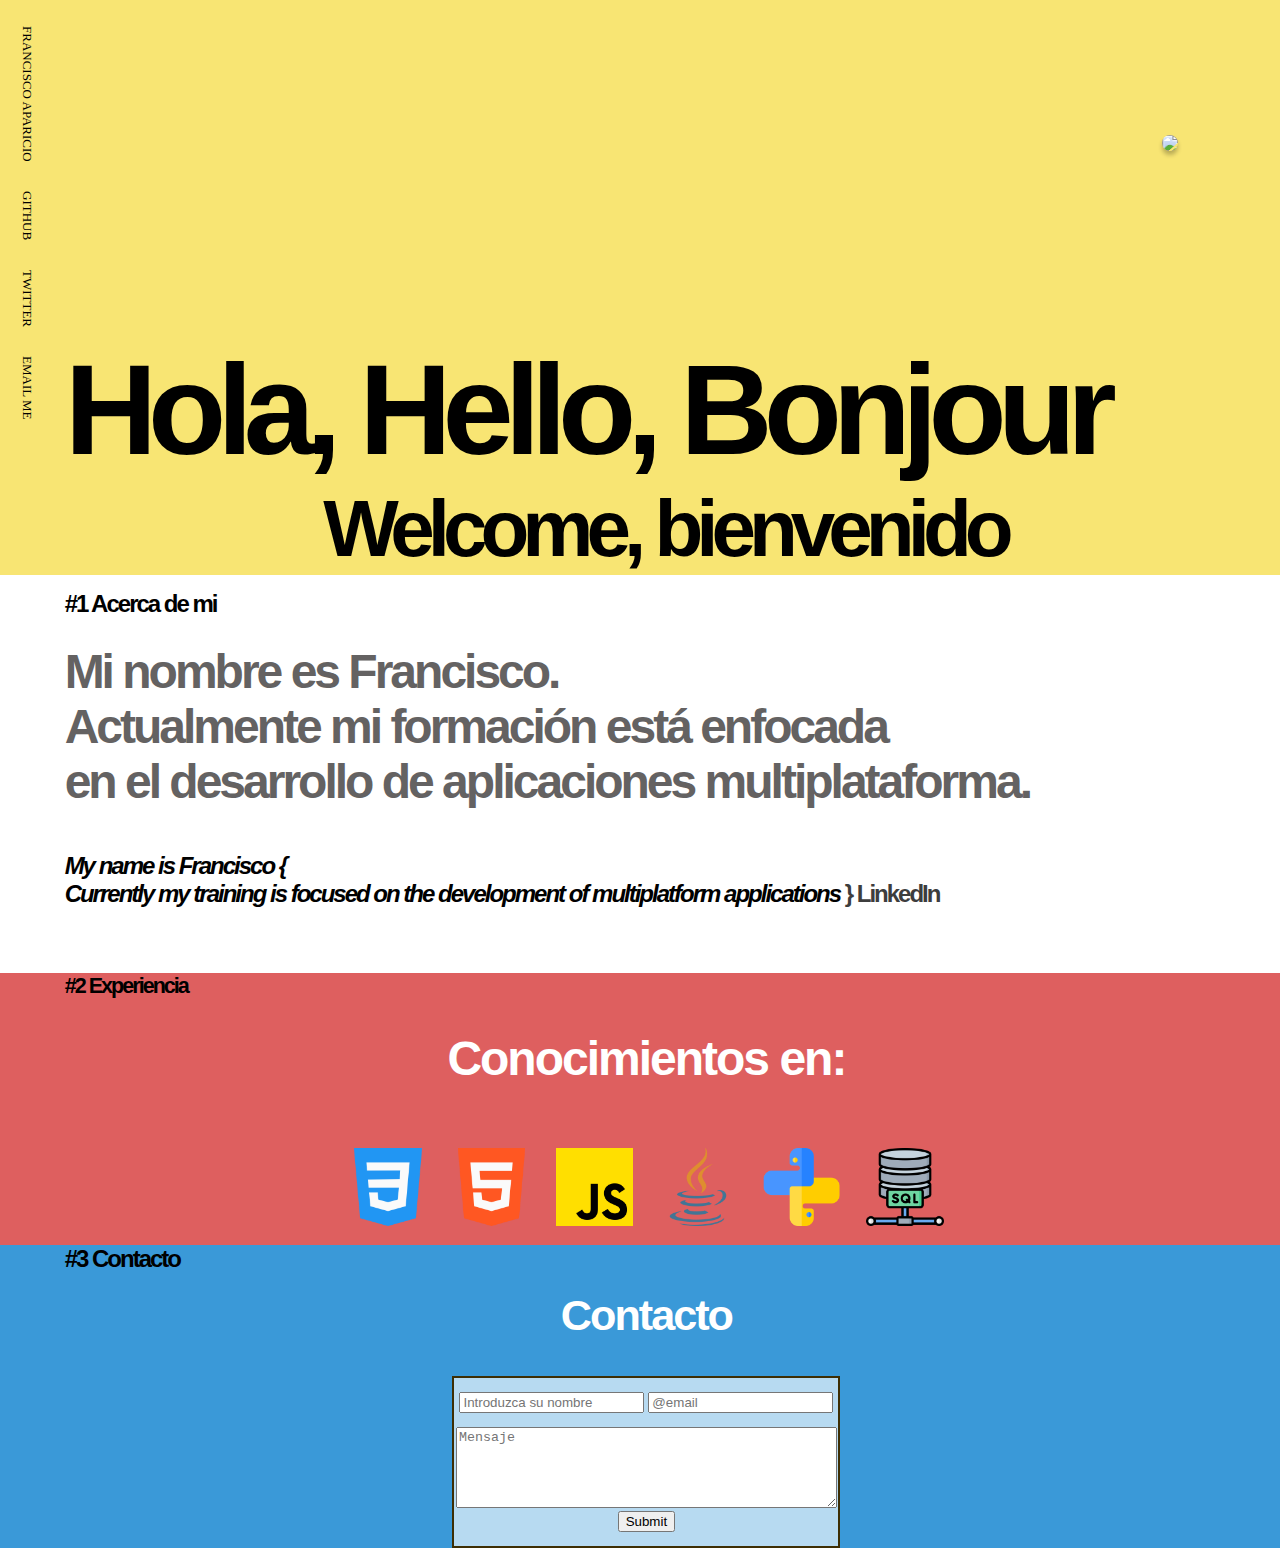
==== index.html @ 26ac6d83 "Add files via upload" ====
<!DOCTYPE html>
<html>
  <head>
  <meta charset="UTF-8">
  
  <title>Francisco Aparicio</title>
  <link rel="stylesheet" type="text/css" href="portfolio.css">
  </head>
<body class="pagina">
  <div id="fondo1">
  <!--Navegacion-->
  <nav class="nav">
        <div class="bottom">
            <ul>
            <li><a href="index.html">FRANCISCO APARICIO</a></li>
            <li><a href="https://github.com/FranaGan5" target="_blank">GITHUB</a></li>
            <li><a href="https://twitter.com/fraaaan_5" target="_blank">TWITTER</a></li>
            <li><a href="mailto:fapariciogonzalez@hotmail.com" target="_blank">EMAIL ME</a></li>
          </ul>
        </div>
</nav>
<!--Final del navegador-->
  <main>
    <section>
      
      <!--<h4 class="hello0">#0hello</h4>-->
      <h1 class="HELLO">Hola, Hello, Bonjour</h1>
      <h1 class="HELLO2">Welcome, bienvenido</h1>
      <img class="foto-portfolio" src="https://avatars.githubusercontent.com/u/125502023?v=4"/>
      
  </div>

  <div id="fondo2">
  <div class="informacion_sobre_mi">
    <h6>#1 Acerca de mi</h6>
    <h1>Mi nombre es Francisco.<br>Actualmente mi formación está enfocada <br>en el desarrollo de aplicaciones multiplataforma.</h1><br>
      <h4><i>My name is Francisco {<br>Currently my training is focused on the development of multiplatform applications</i>
      <a href="https://www.linkedin.com/in/francisco-aparicio-gonz%C3%A1lez-a184ba16b/" target="_blank">} LinkedIn</a></h4>
  </div>
  <div class="linkedIN">
  
</div>
</div>

<div id="fondo3">
  <div class="conocimientos">
  <h6>#2 Experiencia</h6>
  <h1>Conocimientos en:</h1><br>
  <div class="imagenes">
  <br><img src="Imagenes/css-3.png"><img src="Imagenes/html-5.png"><img src="Imagenes/js.png"><img src="Imagenes/java.png"><img src="Imagenes/piton.png"><img src="Imagenes/servidor.png">
</div>
</div>
  </div>
  <div id="fondo4">
    <div class="contacto">
      <h6>#3 Contacto</h6>
      <br><h2>Contacto</h2>
        <div class="formulario">
          <form action="localhost.com" method="post"><p>
            <input type="text" placeholder="Introduzca su nombre">
            <input type="email" placeholder="@email"><br><p>
            <textarea name="mensaje" placeholder="Mensaje" cols="45" rows="5"></textarea><br>
            <input type="submit">
          </form>
        </div>
      </div>
    </div>
    </section>
  </main>
  <footer></footer>
  <script src="scripts/main.js"></script>
</body>
</html>
---- portfolio.css ----
.pagina{
    margin-left: 0px;
    margin-right: -1%;
    margin-top: -2%;
    margin-bottom: 0%;

}
/* Estilos para pantallas más pequeñas (móviles) */
/* Estilos generales para pantallas más grandes */
/* ... Tus estilos generales aquí ... */

/* Media query para dispositivos móviles */
@media screen and (max-width: 768px) {
  /* Fondo de las secciones */
  #fondo1, #fondo2, #fondo3, #fondo4 {
    background-color: transparent; /* Cambia el color de fondo o elimínalo */
    background-repeat: no-repeat;
  }

  #fondo4 {
    margin-top: 0; /* Elimina el margen superior */
  }

  /* NAVEGADOR */
  .bottom ul {
    list-style: none;
    padding: 1%;
    margin-top: 2%;
    margin-left: 0.5%; /* Ajusta el margen izquierdo */
  }

  .bottom ul li a {
    padding: 1%;
    font-size: 14px; /* Ajusta el tamaño de fuente */
    border-radius: 10px; /* Mayor borde redondeado */
    margin-top: 2%;
    color: #000000;
    text-decoration: none;
    text-align: center; /* Centra el texto */
  }

  .bottom a:hover {
    background: #83867a44;
  }

  /* Estilos de .foto-portfolio */
  .foto-portfolio {
    border-radius: 50%; /* Redondea aún más el borde */
    max-height: 200px; /* Ajusta la altura máxima */
    box-shadow: 0 2px 4px rgba(0, 0, 0, 0.25);
    position: relative; /* Cambia a posición relativa */
    top: 0; /* Elimina el desplazamiento vertical */
    right: 0; /* Elimina el desplazamiento horizontal */
    margin: 2% auto; /* Centra horizontalmente con margen superior */
  }

  /* Ajustes para .hello0 */
  .hello0 {
    margin-left: 2%; /* Ajusta el margen izquierdo */
    font-size: 20px; /* Ajusta el tamaño de fuente */
    margin-top: 2%;
  }

  /* Ajustes para .HELLO */
  .HELLO {
    font-size: 120px; /* Ajusta el tamaño de fuente */
    margin-top: 2%;
    margin-bottom: 3%;
  }

  /* Ajustes para .HELLO2 */
  .HELLO2 {
    font-size: 70px; /* Ajusta el tamaño de fuente */
    margin-top: 2%;
  }

  /* Ajustes para .informacion_sobre_mi h6 */
  .informacion_sobre_mi h6 {
    font-size: 20px; /* Ajusta el tamaño de fuente */
    margin-top: 1%;
    margin-bottom: 1%;
  }

  /* Ajustes para .informacion_sobre_mi h1 */
  .informacion_sobre_mi h1 {
    font-size: 60px; /* Ajusta el tamaño de fuente */
    margin-top: 2%;
  }

  /* Ajustes para .informacion_sobre_mi h4 */
  .informacion_sobre_mi h4 {
    font-size: 30px; /* Ajusta el tamaño de fuente */
    margin-top: 1%;
  }

  /* Ajustes para .informacion_sobre_mi a */
  .informacion_sobre_mi a {
    font-size: 16px; /* Ajusta el tamaño de fuente */
  }

  /* Ajustes para .conocimientos h6 */
  .conocimientos h6 {
    font-size: 18px; /* Ajusta el tamaño de fuente */
    margin-top: 1%;
    margin-bottom: 1%;
  }

  /* Ajustes para .conocimientos */
  .conocimientos {
    font-size: 120px; /* Ajusta el tamaño de fuente */
    margin-top: 5%;
  }

  /* Ajustes para .imagenes img */
  .imagenes img {
    height: 40px; /* Ajusta el tamaño de las imágenes */
    width: 40px;
    margin: 0 2%; /* Ajusta los márgenes */
    margin-top: 2%;
    margin-bottom: 2%;
  }

  /* Ajustes para .contacto h2 */
  .contacto h2 {
    font-size: 60px; /* Ajusta el tamaño de fuente */
    margin-top: 2%;
  }

  /* Ajustes para .contacto h6 */
  .contacto h6 {
    font-size: 30px; /* Ajusta el tamaño de fuente */
    margin-top: 1%;
    margin-bottom: 1%;
  }

  /* Ajustes para .formulario */
  .formulario {
    font-size: 14px;
    background-color: rgba(255, 255, 255, 0.637);
    border: 2px solid rgb(61, 46, 4);
    margin: 5% auto; /* Centra vertical y horizontalmente */
    padding: 10px; /* Añade espacio adicional alrededor del formulario */
  }
}

  
  #fondo1{
    background-color: #f7df56d3;
    background-repeat: no-repeat;
  }
  #fondo2{
    background-color: #ffffff;
    background-repeat: no-repeat;
    
  }
  #fondo3{
    background-color: #de5f5f;
    background-repeat: no-repeat;
    
  }
  #fondo4{
    background-color: #3A99D8;
    margin-top: -2%;
    background-repeat: no-repeat;
  }
  
  /* NAVEGADOR */
 
        .bottom ul {
            list-style:none;
            padding: 1%;
            margin-top: 2%;
            margin-left: -0.5%;
        }

        .bottom ul li a{
            padding: 1%;
            font-size: small;
            border-radius: 20px;
            list-style: none;
            margin-top: 2%;
            color: #000000;
            text-decoration: none;
            margin: 0 auto;
            border-radius: 20px;
            writing-mode: vertical-rl;
        }
        
        .bottom a:hover {
            background: #83867a44;
        }
        
  
  /* FIN DEL NAVEGADOR */
  .foto-portfolio {
    border-radius: 60%;
    max-height: 40%;
    box-shadow: 00px 4px 4px rgba(0, 0, 0, 0.25);
    position: absolute;
    top: 15%;
    right: 8%;
  }
  .hello0 {
    margin-left: 5.5%;
    font-family:'Franklin Gothic Medium', 'Arial Narrow', Arial, sans-serif;
    margin-top: -10%;
}
.HELLO{
    margin-left: 5%;
    color: #000000;
    font-family:sans-serif;
    font-size: 800%;
    letter-spacing: -9px;
    margin-top: -10%; 
    margin-bottom: 6%; 
}
.HELLO2{
    margin-left: 25%;
    color: #000000;
    font-family:sans-serif;
    font-size: 500%;
    letter-spacing: -7px;
    margin-top: -6%;
    
}
/*#ACERCA DE MI*/
.informacion_sobre_mi h6{
  color: #000000;
    font-family:sans-serif;
    font-size: 150%;
    letter-spacing: -2px;
    margin-top: -3%;
    margin-bottom: 1%;
    text-decoration: none;
    text-align: left;
    margin-left: 5%;
}
/*Quien soy*/
  .informacion_sobre_mi h1{
    margin-left: 5%;
    color: #646262;
    font-family:sans-serif;
    font-size: 300%;
    letter-spacing: -3px;
    margin-top: 2%;
    text-decoration: none;
  }
 /*Quien soy en inglés*/
  .informacion_sobre_mi h4{
    font-family:sans-serif;
    font-size: 150%;
    letter-spacing: -2px;
    margin-top: -0.5%;
    margin-left: 5%;
    text-decoration: none;
    background-color: rgb(255, 255, 255);
    transition: background-color 0.3s ease;
  }
  .informacion_sobre_mi h4:hover{
    color: #ffffff;
    background-color: #1526be;
  }
  
  /*Linkedin*/
  .informacion_sobre_mi a{
    font-family:sans-serif;
    text-decoration: none;
    color: #3d3d3d;
    font-weight: bold;
  }
  .informacion_sobre_mi h4:hover{
    color: #000000;  
  }
  .informacion_sobre_mi a:hover{
    color:#1526be
  }
.conocimientos h6{
    color: #000000;
    font-family:sans-serif;
    font-size: 90%;
    letter-spacing: -2px;
    margin-top: 1%;
    margin-bottom: 1%;
    text-decoration: none;
    text-align: left;
    margin-left: 5%;
}
.conocimientos{
    color: #ffffff;
    font-family:sans-serif;
    font-size: 150%;
    letter-spacing: -2px;
    text-align:center;
    margin-top:5%;
}
/*Imagenes de tecnologías*/
.imagenes img{
    height: 6%;
    width: 6%;
    margin: 0 1%;
    margin-top: -2%;
    margin-bottom: 2%;
    transition: transform 0.3s ease;
}
.imagenes img:hover{
  transform: scale(1.2);
}

.contacto h2{
    color: #ffffff;
    font-family:sans-serif;
    font-size: 270%;
    letter-spacing: -2px;
    text-align:center;
    margin-top:-1%;
}
.contacto h6{
  color: #000000;
    font-family:sans-serif;
    font-size: 150%;
    letter-spacing: -2px;
    margin-bottom: 1%;
    text-decoration: none;
    text-align: left;
    margin-left: 5%;
    margin-top: 1%;
}
.formulario{
    text-align: justify;
    text-align: center;
    font-size: 14px;
    color:black;
    font-family:sans-serif;
    background-color: rgba(255, 255, 255, 0.637);
    border: 2px solid rgb(61, 46, 4);
    margin-left: 35%;
    margin-right: 35%;

}
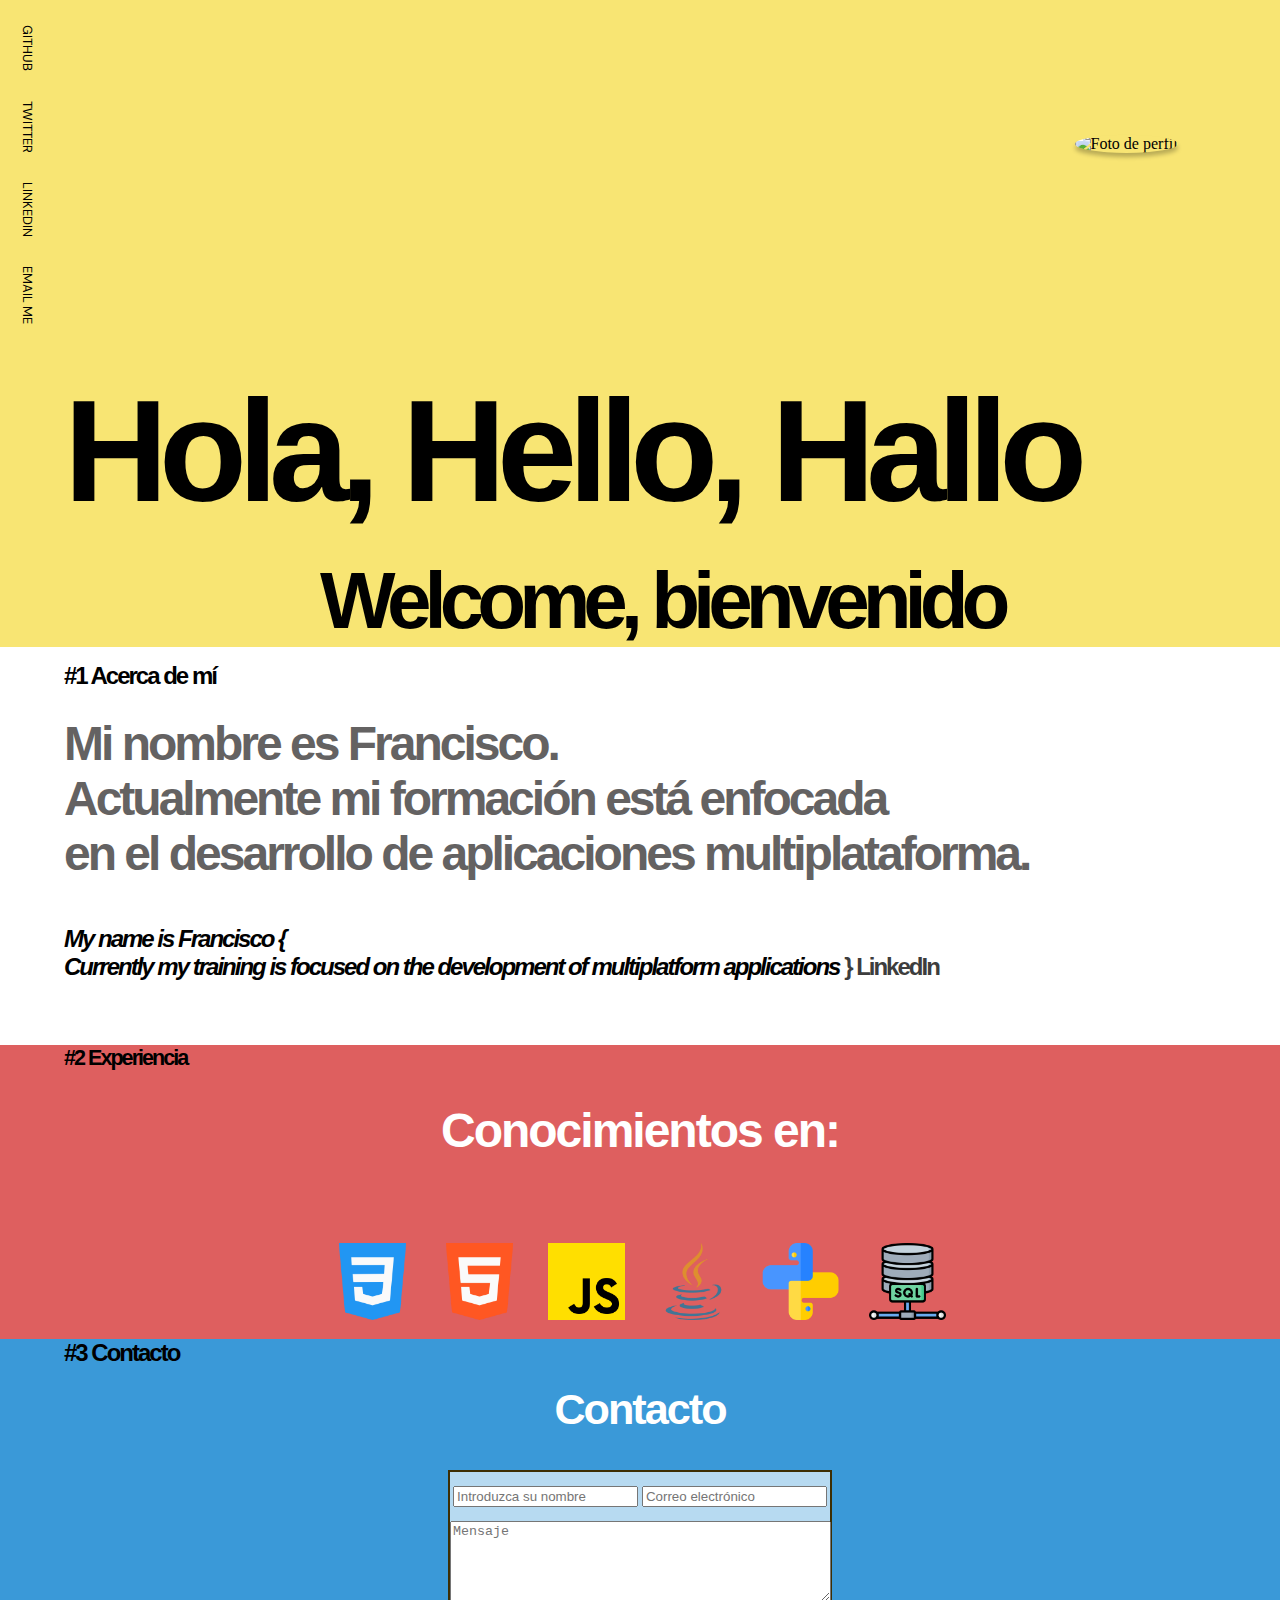
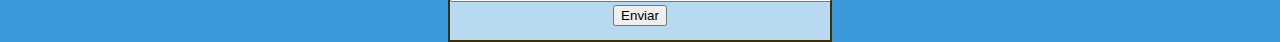
==== commit ca7e919b: "Add files via upload" ====
--- a/index.html
+++ b/index.html
@@ -1,73 +1,79 @@
 <!DOCTYPE html>
-<html>
-  <head>
+<html lang="es">
+<head>
   <meta charset="UTF-8">
-  
+  <meta name="viewport" content="width=device-width, initial-scale=1.0">
   <title>Francisco Aparicio</title>
   <link rel="stylesheet" type="text/css" href="portfolio.css">
-  </head>
+</head>
 <body class="pagina">
   <div id="fondo1">
-  <!--Navegacion-->
-  <nav class="nav">
-        <div class="bottom">
-            <ul>
-            <li><a href="index.html">FRANCISCO APARICIO</a></li>
-            <li><a href="https://github.com/FranaGan5" target="_blank">GITHUB</a></li>
-            <li><a href="https://twitter.com/fraaaan_5" target="_blank">TWITTER</a></li>
-            <li><a href="mailto:fapariciogonzalez@hotmail.com" target="_blank">EMAIL ME</a></li>
-          </ul>
-        </div>
-</nav>
-<!--Final del navegador-->
-  <main>
-    <section>
-      
-      <!--<h4 class="hello0">#0hello</h4>-->
-      <h1 class="HELLO">Hola, Hello, Bonjour</h1>
-      <h1 class="HELLO2">Welcome, bienvenido</h1>
-      <img class="foto-portfolio" src="https://avatars.githubusercontent.com/u/125502023?v=4"/>
-      
+    <!-- Navegación -->
+    <nav class="nav">
+      <div class="bottom">
+        <ul>
+          <!--<li><a href="index.html">FRANCISCO APARICIO</a></li>-->
+          <li><a href="https://github.com/FranaGan5" target="_blank">GITHUB</a></li>
+          <li><a href="https://twitter.com/fraaaan_5" target="_blank">TWITTER</a></li>
+          <li><a href="https://www.linkedin.com/in/francisco-aparicio-gonz%C3%A1lez-a184ba16b/" target="_blank">LINKEDIN</a></li>
+          <li><a href="mailto:fapariciogonzalez@hotmail.com" target="_blank">EMAIL ME</a></li>
+        </ul>
+      </div>
+    </nav>
+    <!-- Final de la navegación -->
+    <main>
+      <section>
+        <h1 class="HELLO">Hola, Hello, Hallo</h1>
+        <h1 class="HELLO2">Welcome, bienvenido</h1>
+        <img class="foto-portfolio" src="https://avatars.githubusercontent.com/u/125502023?v=4" alt="Foto de perfil">
+      </section>
+    </main>
   </div>
 
   <div id="fondo2">
-  <div class="informacion_sobre_mi">
-    <h6>#1 Acerca de mi</h6>
-    <h1>Mi nombre es Francisco.<br>Actualmente mi formación está enfocada <br>en el desarrollo de aplicaciones multiplataforma.</h1><br>
+    <div class="informacion_sobre_mi">
+      <h6>#1 Acerca de mí</h6>
+      <h1>Mi nombre es Francisco.<br>Actualmente mi formación está enfocada<br>en el desarrollo de aplicaciones multiplataforma.</h1><br>
       <h4><i>My name is Francisco {<br>Currently my training is focused on the development of multiplatform applications</i>
       <a href="https://www.linkedin.com/in/francisco-aparicio-gonz%C3%A1lez-a184ba16b/" target="_blank">} LinkedIn</a></h4>
+    </div>
+    <div class="linkedIN"></div>
   </div>
-  <div class="linkedIN">
-  
-</div>
-</div>
 
-<div id="fondo3">
-  <div class="conocimientos">
-  <h6>#2 Experiencia</h6>
-  <h1>Conocimientos en:</h1><br>
-  <div class="imagenes">
-  <br><img src="Imagenes/css-3.png"><img src="Imagenes/html-5.png"><img src="Imagenes/js.png"><img src="Imagenes/java.png"><img src="Imagenes/piton.png"><img src="Imagenes/servidor.png">
-</div>
-</div>
+  <div id="fondo3">
+    <div class="conocimientos">
+      <h6>#2 Experiencia</h6>
+    
+      <h1>Conocimientos en:</h1><br>
+      <div class="imagenes">
+        <img src="Imagenes/css-3.png" alt="CSS3">
+        <img src="Imagenes/html-5.png" alt="HTML5">
+        <img src="Imagenes/js.png" alt="JavaScript">
+        <img src="Imagenes/java.png" alt="Java">
+        <img src="Imagenes/piton.png" alt="Python">
+        <img src="Imagenes/servidor.png" alt="Servidores">
+      </div>
+    </div>
   </div>
+
   <div id="fondo4">
     <div class="contacto">
       <h6>#3 Contacto</h6>
       <br><h2>Contacto</h2>
-        <div class="formulario">
-          <form action="localhost.com" method="post"><p>
-            <input type="text" placeholder="Introduzca su nombre">
-            <input type="email" placeholder="@email"><br><p>
+      <div class="formulario">
+        <form action="localhost.com" method="post">
+          <p>
+            <input type="text" placeholder="Introduzca su nombre" name="nombre">
+            <input type="email" placeholder="Correo electrónico" name="email"><br><p>
             <textarea name="mensaje" placeholder="Mensaje" cols="45" rows="5"></textarea><br>
-            <input type="submit">
+            <input type="submit" value="Enviar">
           </form>
         </div>
       </div>
     </div>
-    </section>
-  </main>
-  <footer></footer>
-  <script src="scripts/main.js"></script>
+  </section>
+</main>
+<footer></footer>
+<script src="scripts/main.js"></script>
 </body>
-</html>+</html>
--- a/portfolio.css
+++ b/portfolio.css
@@ -1,168 +1,60 @@
-
+@import url('https://fonts.googleapis.com/css2?family=DM+Sans:opsz,wght@9..40,300&family=Pacifico&display=swap');
+@import url('https://fonts.googleapis.com/css2?family=DM+Sans:opsz,wght@9..40,300&family=Pacifico&display=swap');
+
+
+.pagina{
+  margin-left: 0;
+  margin-right: 0;
+  margin-top: 0;
+  margin-bottom: 0;
+  
+}
+@media (max-width:768px){
   .pagina{
-    margin-left: 0px;
-    margin-right: -1%;
-    margin-top: -2%;
-    margin-bottom: 0%;
-
-}
-/* Estilos para pantallas más pequeñas (móviles) */
-/* Estilos generales para pantallas más grandes */
-/* ... Tus estilos generales aquí ... */
-
-/* Media query para dispositivos móviles */
-@media screen and (max-width: 768px) {
-  /* Fondo de las secciones */
-  #fondo1, #fondo2, #fondo3, #fondo4 {
-    background-color: transparent; /* Cambia el color de fondo o elimínalo */
+  margin: 0;
+  }
+}
+/*--@MEDIAS QUERYS CON  SU CONDICION*/
+
+  #fondo1, #fondo2, #fondo3, #fondo4{
     background-repeat: no-repeat;
   }
-
-  #fondo4 {
-    margin-top: 0; /* Elimina el margen superior */
-  }
-
-  /* NAVEGADOR */
-  .bottom ul {
-    list-style: none;
-    padding: 1%;
-    margin-top: 2%;
-    margin-left: 0.5%; /* Ajusta el margen izquierdo */
-  }
-
-  .bottom ul li a {
-    padding: 1%;
-    font-size: 14px; /* Ajusta el tamaño de fuente */
-    border-radius: 10px; /* Mayor borde redondeado */
-    margin-top: 2%;
-    color: #000000;
-    text-decoration: none;
-    text-align: center; /* Centra el texto */
-  }
-
-  .bottom a:hover {
-    background: #83867a44;
-  }
-
-  /* Estilos de .foto-portfolio */
-  .foto-portfolio {
-    border-radius: 50%; /* Redondea aún más el borde */
-    max-height: 200px; /* Ajusta la altura máxima */
-    box-shadow: 0 2px 4px rgba(0, 0, 0, 0.25);
-    position: relative; /* Cambia a posición relativa */
-    top: 0; /* Elimina el desplazamiento vertical */
-    right: 0; /* Elimina el desplazamiento horizontal */
-    margin: 2% auto; /* Centra horizontalmente con margen superior */
-  }
-
-  /* Ajustes para .hello0 */
-  .hello0 {
-    margin-left: 2%; /* Ajusta el margen izquierdo */
-    font-size: 20px; /* Ajusta el tamaño de fuente */
-    margin-top: 2%;
-  }
-
-  /* Ajustes para .HELLO */
-  .HELLO {
-    font-size: 120px; /* Ajusta el tamaño de fuente */
-    margin-top: 2%;
-    margin-bottom: 3%;
-  }
-
-  /* Ajustes para .HELLO2 */
-  .HELLO2 {
-    font-size: 70px; /* Ajusta el tamaño de fuente */
-    margin-top: 2%;
-  }
-
-  /* Ajustes para .informacion_sobre_mi h6 */
-  .informacion_sobre_mi h6 {
-    font-size: 20px; /* Ajusta el tamaño de fuente */
-    margin-top: 1%;
-    margin-bottom: 1%;
-  }
-
-  /* Ajustes para .informacion_sobre_mi h1 */
-  .informacion_sobre_mi h1 {
-    font-size: 60px; /* Ajusta el tamaño de fuente */
-    margin-top: 2%;
-  }
-
-  /* Ajustes para .informacion_sobre_mi h4 */
-  .informacion_sobre_mi h4 {
-    font-size: 30px; /* Ajusta el tamaño de fuente */
-    margin-top: 1%;
-  }
-
-  /* Ajustes para .informacion_sobre_mi a */
-  .informacion_sobre_mi a {
-    font-size: 16px; /* Ajusta el tamaño de fuente */
-  }
-
-  /* Ajustes para .conocimientos h6 */
-  .conocimientos h6 {
-    font-size: 18px; /* Ajusta el tamaño de fuente */
-    margin-top: 1%;
-    margin-bottom: 1%;
-  }
-
-  /* Ajustes para .conocimientos */
-  .conocimientos {
-    font-size: 120px; /* Ajusta el tamaño de fuente */
-    margin-top: 5%;
-  }
-
-  /* Ajustes para .imagenes img */
-  .imagenes img {
-    height: 40px; /* Ajusta el tamaño de las imágenes */
-    width: 40px;
-    margin: 0 2%; /* Ajusta los márgenes */
-    margin-top: 2%;
-    margin-bottom: 2%;
-  }
-
-  /* Ajustes para .contacto h2 */
-  .contacto h2 {
-    font-size: 60px; /* Ajusta el tamaño de fuente */
-    margin-top: 2%;
-  }
-
-  /* Ajustes para .contacto h6 */
-  .contacto h6 {
-    font-size: 30px; /* Ajusta el tamaño de fuente */
-    margin-top: 1%;
-    margin-bottom: 1%;
-  }
-
-  /* Ajustes para .formulario */
-  .formulario {
-    font-size: 14px;
-    background-color: rgba(255, 255, 255, 0.637);
-    border: 2px solid rgb(61, 46, 4);
-    margin: 5% auto; /* Centra vertical y horizontalmente */
-    padding: 10px; /* Añade espacio adicional alrededor del formulario */
-  }
-}
-
-  
   #fondo1{
     background-color: #f7df56d3;
-    background-repeat: no-repeat;
+    margin-top: -2%;
+  }
+  @media (max-width:768px){
+    #fondo1{
+      background-color: #f7df56d3;
+      margin-top: -2%;
+    }
   }
   #fondo2{
     background-color: #ffffff;
-    background-repeat: no-repeat;
     
+  }
+  @media (max-width:768px){
+    #fondo2{
+      background-color: #ffffff;
+    }
   }
   #fondo3{
     background-color: #de5f5f;
-    background-repeat: no-repeat;
-    
+  }
+  @media (max-width:768px){
+    #fondo3{
+      background-color: #de5f5f;
+    }
   }
   #fondo4{
     background-color: #3A99D8;
     margin-top: -2%;
-    background-repeat: no-repeat;
+  }
+  @media (max-width:768px){
+    #fondo4{
+      background-color: #3A99D8;
+      margin-top: -2%;
+    }
   }
   
   /* NAVEGADOR */
@@ -172,6 +64,13 @@
             padding: 1%;
             margin-top: 2%;
             margin-left: -0.5%;
+        }
+        @media (max-width: 768px) {
+          .bottom ul {
+            list-style:none;
+            writing-mode: horizontal-tb;
+            
+          }
         }
 
         .bottom ul li a{
@@ -185,14 +84,32 @@
             margin: 0 auto;
             border-radius: 20px;
             writing-mode: vertical-rl;
-        }
+            font-family: 'DM Sans', sans-serif;
+        }
+        @media (max-width: 768px) {
+          .bottom ul li a{
+            font-size: small;
+            border-radius: 20px;
+            list-style: none;
+            color: #000000;
+            text-decoration: none;
+            writing-mode: vertical-lr;
+            font-family: 'DM Sans', sans-serif;
+        }
+          
+          }
         
         .bottom a:hover {
             background: #83867a44;
         }
-        
+        @media (max-width: 768px) {
+          .bottom a:hover {
+            background: #83867a44;
+        }
+      }
   
   /* FIN DEL NAVEGADOR */
+ 
   .foto-portfolio {
     border-radius: 60%;
     max-height: 40%;
@@ -201,21 +118,51 @@
     top: 15%;
     right: 8%;
   }
-  .hello0 {
-    margin-left: 5.5%;
-    font-family:'Franklin Gothic Medium', 'Arial Narrow', Arial, sans-serif;
-    margin-top: -10%;
-}
-.HELLO{
-    margin-left: 5%;
-    color: #000000;
-    font-family:sans-serif;
-    font-size: 800%;
+  @media (max-width: 768px) {
+    .foto-portfolio {
+      border-radius: 50%;
+      max-height: 20%;
+      box-shadow: 00px 4px 4px rgba(0, 0, 0, 0.25);
+      position: absolute;
+      left: 28%;
+      top:26%;
+    }
+  }
+  
+.HELLO{ /*Hola, Hello, Hallo*/
+    color: #000000;
+    font-family:sans-serif;
+    font-size: 900%;
     letter-spacing: -9px;
-    margin-top: -10%; 
-    margin-bottom: 6%; 
-}
-.HELLO2{
+    margin-left: 5%;
+    margin-top: 0; 
+}
+@media (max-width: 768px) {
+  
+  .HELLO {
+    color: #000000;
+    font-family: sans-serif;
+    font-size: 200%;
+    letter-spacing: -9px;
+    visibility: hidden;
+    margin-top: -50%;
+  }
+  
+  .HELLO::before {
+    content: "Hello,";
+    color: rgb(0, 0, 0);
+    font-size: 280%;
+    letter-spacing: -1px;
+    margin-left: 24%;
+    margin-top: -12%;
+    visibility: visible;
+    font-family: 'DM Sans', sans-serif;
+  }
+  
+}  
+
+
+.HELLO2{ /*Welcome, bienvenido*/
     margin-left: 25%;
     color: #000000;
     font-family:sans-serif;
@@ -224,6 +171,27 @@
     margin-top: -6%;
     
 }
+@media (max-width: 768px) {
+  .HELLO2{
+    color: #000000;
+    font-family:sans-serif;
+    font-size: 200%;
+    letter-spacing: 1px;
+    margin-left: 22%;
+    margin-top: -12%;
+    font-family: 'Pacifico', cursive;
+    visibility: hidden;
+  }
+  .HELLO2::before {
+    content: "Welcome";
+    color: rgb(0, 0, 0);
+    font-size: 70%;
+    letter-spacing: -1px;
+    margin-left: 20%;
+    visibility: visible;
+    font-family: 'DM Sans', sans-serif;
+  }
+}
 /*#ACERCA DE MI*/
 .informacion_sobre_mi h6{
   color: #000000;
@@ -236,6 +204,17 @@
     text-align: left;
     margin-left: 5%;
 }
+@media (max-width: 768px) {
+  .informacion_sobre_mi h6{
+    color: #000000;
+    font-family:sans-serif;
+    font-size: 120%;
+    letter-spacing: 1px;
+    margin-left: 5%;
+    margin-top: 33%;
+    font-family: 'Pacifico', cursive;
+  }
+}
 /*Quien soy*/
   .informacion_sobre_mi h1{
     margin-left: 5%;
@@ -246,6 +225,25 @@
     margin-top: 2%;
     text-decoration: none;
   }
+  @media (max-width: 768px) {
+    .informacion_sobre_mi h1{
+      color: #000000;
+      font-family:sans-serif;
+      font-size: 120%;
+      letter-spacing: 1px;
+      margin-left: 5%;
+      font-family: 'DM Sans', sans-serif;
+      visibility: hidden;
+    }
+    .informacion_sobre_mi h1::before {
+      content: "Mi nombre es Francisco. Actualmente mi formación está enfocada en el desarrollo de aplicaciones multiplataforma.";
+      color: rgb(0, 0, 0);
+      font-size: 100%;
+      letter-spacing: -1px;
+      visibility: visible;
+      font-family: 'DM Sans', sans-serif;
+    }
+  }
  /*Quien soy en inglés*/
   .informacion_sobre_mi h4{
     font-family:sans-serif;
@@ -254,14 +252,26 @@
     margin-top: -0.5%;
     margin-left: 5%;
     text-decoration: none;
-    background-color: rgb(255, 255, 255);
-    transition: background-color 0.3s ease;
-  }
-  .informacion_sobre_mi h4:hover{
-    color: #ffffff;
-    background-color: #1526be;
-  }
-  
+  }
+  @media (max-width: 768px) {
+    .informacion_sobre_mi h4{
+      color: #000000;
+      font-family:sans-serif;
+      font-size: 120%;
+      margin-top: -20%;
+      letter-spacing: 1px;
+      margin-left: 5%;
+      font-family: 'DM Sans', sans-serif, cursive;
+      visibility: hidden;
+    }
+    .informacion_sobre_mi h4::before {
+      content: "My name is Francisco. Currently my training is focused on the development of multiplatform applications";
+      color: rgb(0, 0, 0);
+      letter-spacing: -1px;
+      visibility: visible;
+      font-family: 'DM Sans', sans-serif, cursive;
+  }
+}
   /*Linkedin*/
   .informacion_sobre_mi a{
     font-family:sans-serif;
@@ -269,6 +279,7 @@
     color: #3d3d3d;
     font-weight: bold;
   }
+ 
   .informacion_sobre_mi h4:hover{
     color: #000000;  
   }
@@ -286,6 +297,19 @@
     text-align: left;
     margin-left: 5%;
 }
+@media (max-width: 768px) {
+  .conocimientos h6{
+    font-family:sans-serif;
+    font-size: 90%;
+    letter-spacing: 2px;
+    margin-top: -3%;
+    margin-bottom: 1%;
+    text-decoration: none;
+    text-align: left;
+    margin-left: 5%;
+    font-family: 'Pacifico', cursive;
+  }
+}
 .conocimientos{
     color: #ffffff;
     font-family:sans-serif;
@@ -293,15 +317,37 @@
     letter-spacing: -2px;
     text-align:center;
     margin-top:5%;
+    
+}
+@media (max-width: 768px) {
+  .conocimientos h1{
+    color: #000000;
+    font-family:sans-serif;
+    font-size: 90%;
+    letter-spacing: 0.px;
+    margin-left: 5%;
+    margin-top: -6%;
+    font-family: 'DM Sans', sans-serif;
+    visibility:collapse;
+  }
 }
 /*Imagenes de tecnologías*/
 .imagenes img{
     height: 6%;
     width: 6%;
-    margin: 0 1%;
+    margin: 1%;
+    margin-top: 2%;
+    margin-bottom: 2%;
+    transition: transform 0.3s ease;
+}
+@media (max-width: 768px) {
+  .imagenes img{
+    height: 10%;
+    width: 12%;
+    margin: 1%;
     margin-top: -2%;
     margin-bottom: 2%;
-    transition: transform 0.3s ease;
+  }
 }
 .imagenes img:hover{
   transform: scale(1.2);
@@ -339,5 +385,7 @@
 
 }
 
+
+
  
   